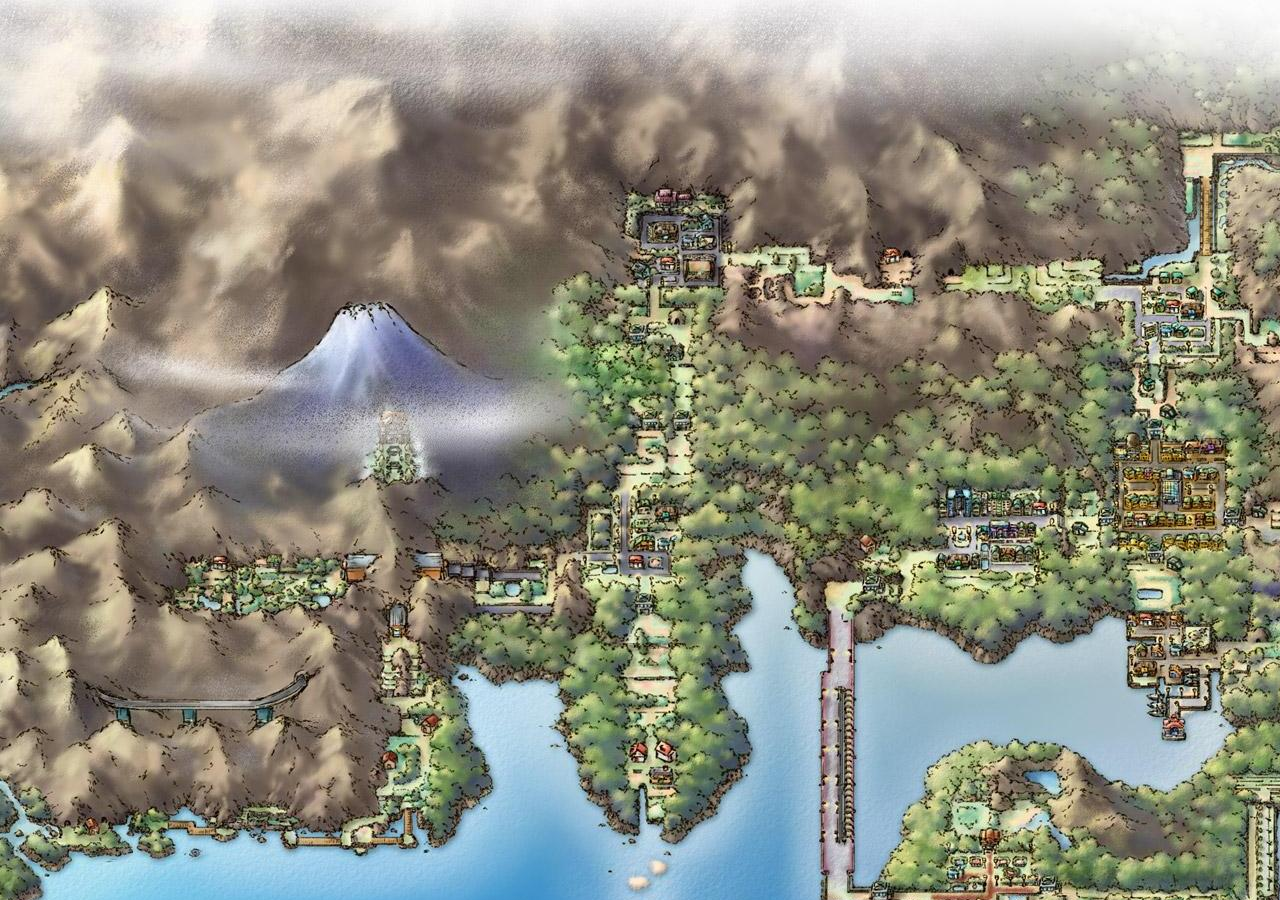
==== index.html @ 23adc181 "Create index.html" ====
<!DOCTYPE html>
<html lang="en">
<head>
    <meta charset="UTF-8">
    <meta http-equiv="X-UA-Compatible" content="IE=edge">
    <meta name="viewport" content="width=device-width, initial-scale=1.0">
    <title>Pokedex</title>
    <link rel="icon" href="img/pokeball.png">
    <link rel="stylesheet" href="/estilos.css">
</head>
<body>
    
</body>
</html>
---- estilos.css ----
body{
    background-image: url(img/kanto-map.jpeg)
}
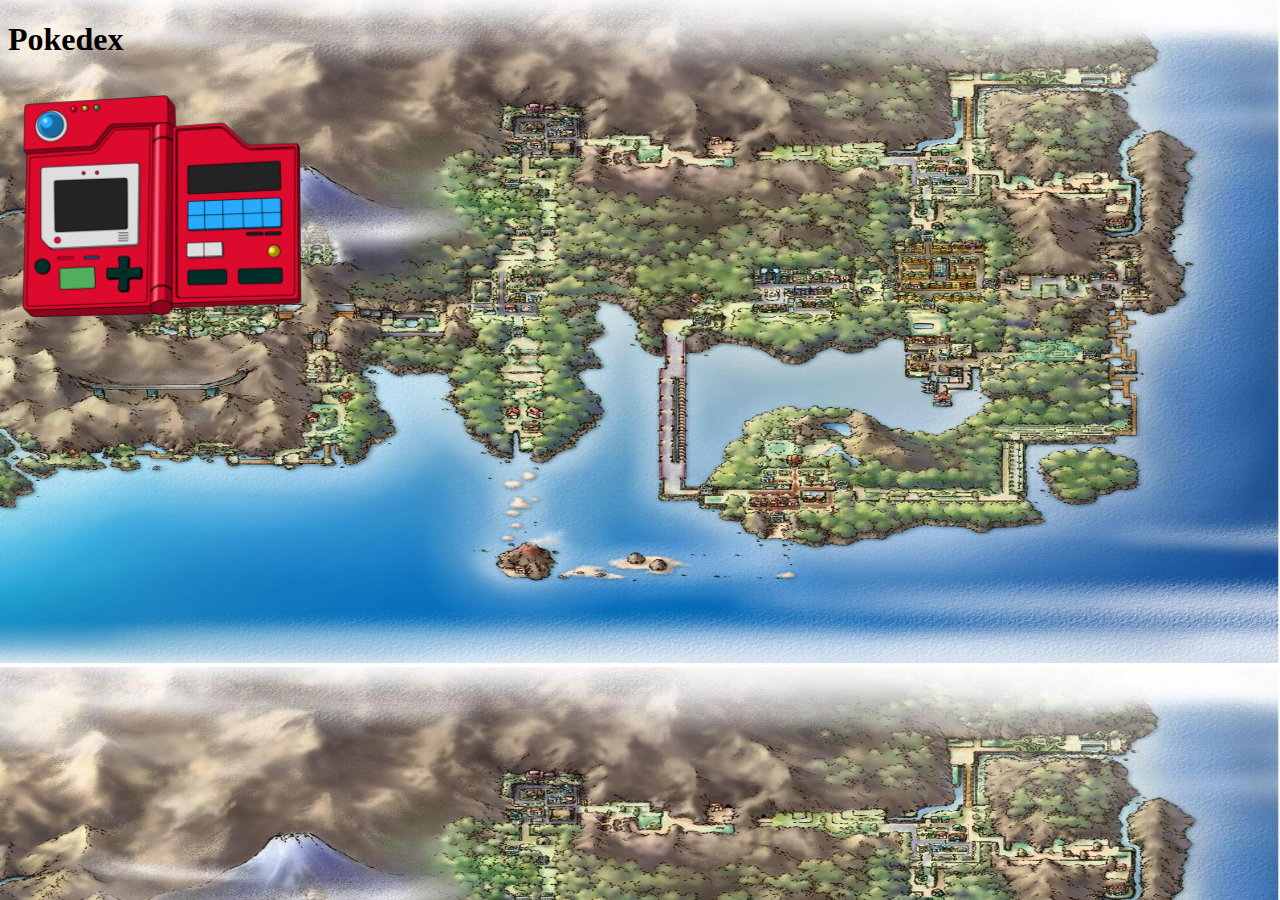
==== commit 9d193e68: "Update index.html" ====
--- a/index.html
+++ b/index.html
@@ -9,6 +9,7 @@
     <link rel="stylesheet" href="/estilos.css">
 </head>
 <body>
-    
+    <h1>Pokedex</h1>
+    <img src="img/pokedex.png"> 
 </body>
 </html>--- a/estilos.css
+++ b/estilos.css
@@ -1,3 +1,8 @@
 body{
-    background-image: url(img/kanto-map.jpeg)
+    background-image: url(img/kanto-map.jpeg);
+    background-size: 100% 200%;
+}
+img{
+    margin-top: 10px;
+    width: 24%;
 }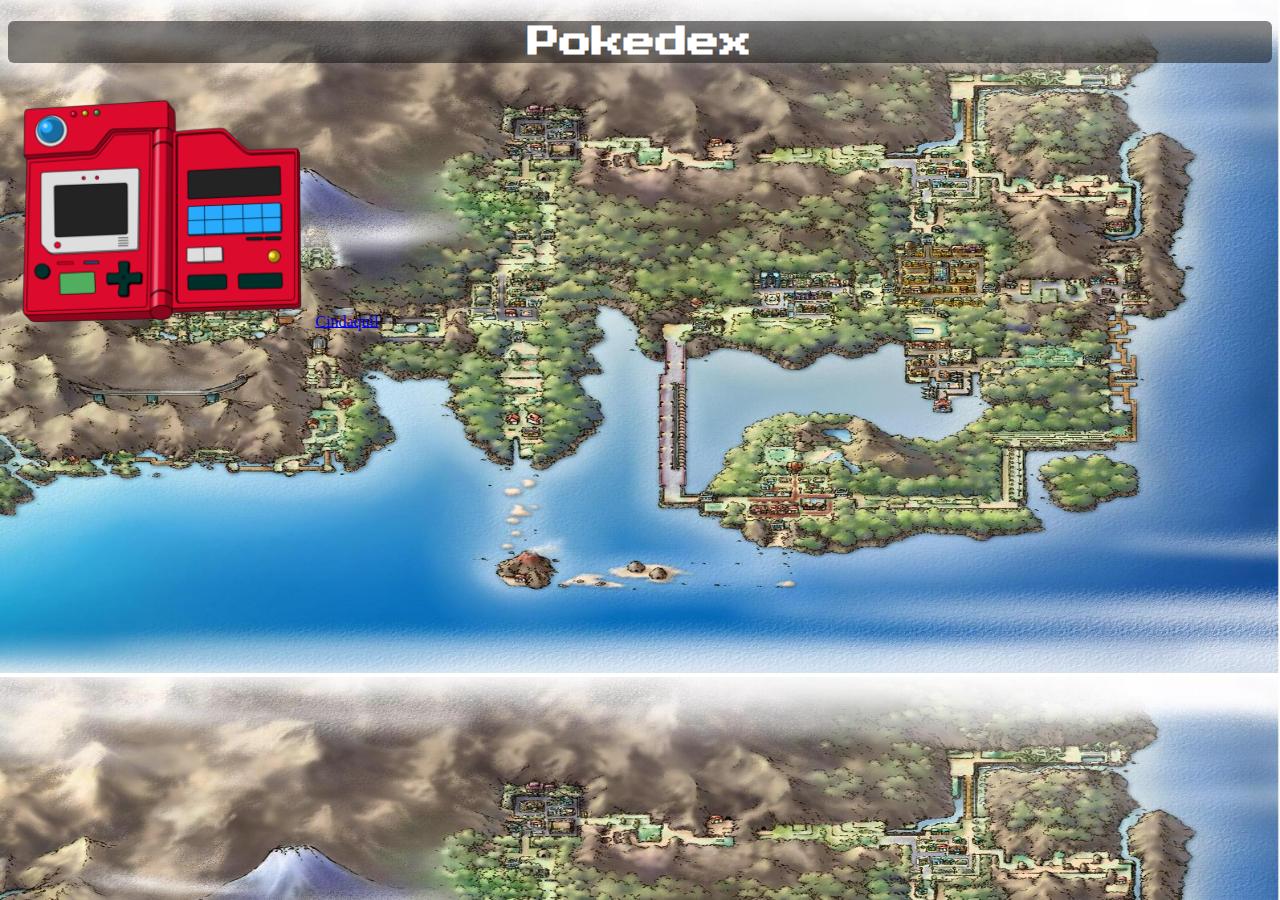
==== commit e82e28ab: "Update index.html" ====
--- a/index.html
+++ b/index.html
@@ -7,9 +7,13 @@
     <title>Pokedex</title>
     <link rel="icon" href="img/pokeball.png">
     <link rel="stylesheet" href="/estilos.css">
+    <link rel="preconnect" href="https://fonts.googleapis.com">
+    <link rel="preconnect" href="https://fonts.gstatic.com" crossorigin>
+    <link href="https://fonts.googleapis.com/css2?family=Press+Start+2P&display=swap" rel="stylesheet">
 </head>
 <body>
     <h1>Pokedex</h1>
-    <img src="img/pokedex.png"> 
+    <img src="img/pokedex.png" alt="imagen pokedex"> 
+    <a href="cindaquil.html">Cindaquil</a>
 </body>
 </html>--- a/estilos.css
+++ b/estilos.css
@@ -5,4 +5,12 @@
 img{
     margin-top: 10px;
     width: 24%;
+}
+h1{
+    font-family: 'Press Start 2P', cursive;
+    text-align: center;
+    background-color: rgba(0, 0, 0, 0.471);
+    border-radius: 6px;
+    padding: 5px;
+    color: white;
 }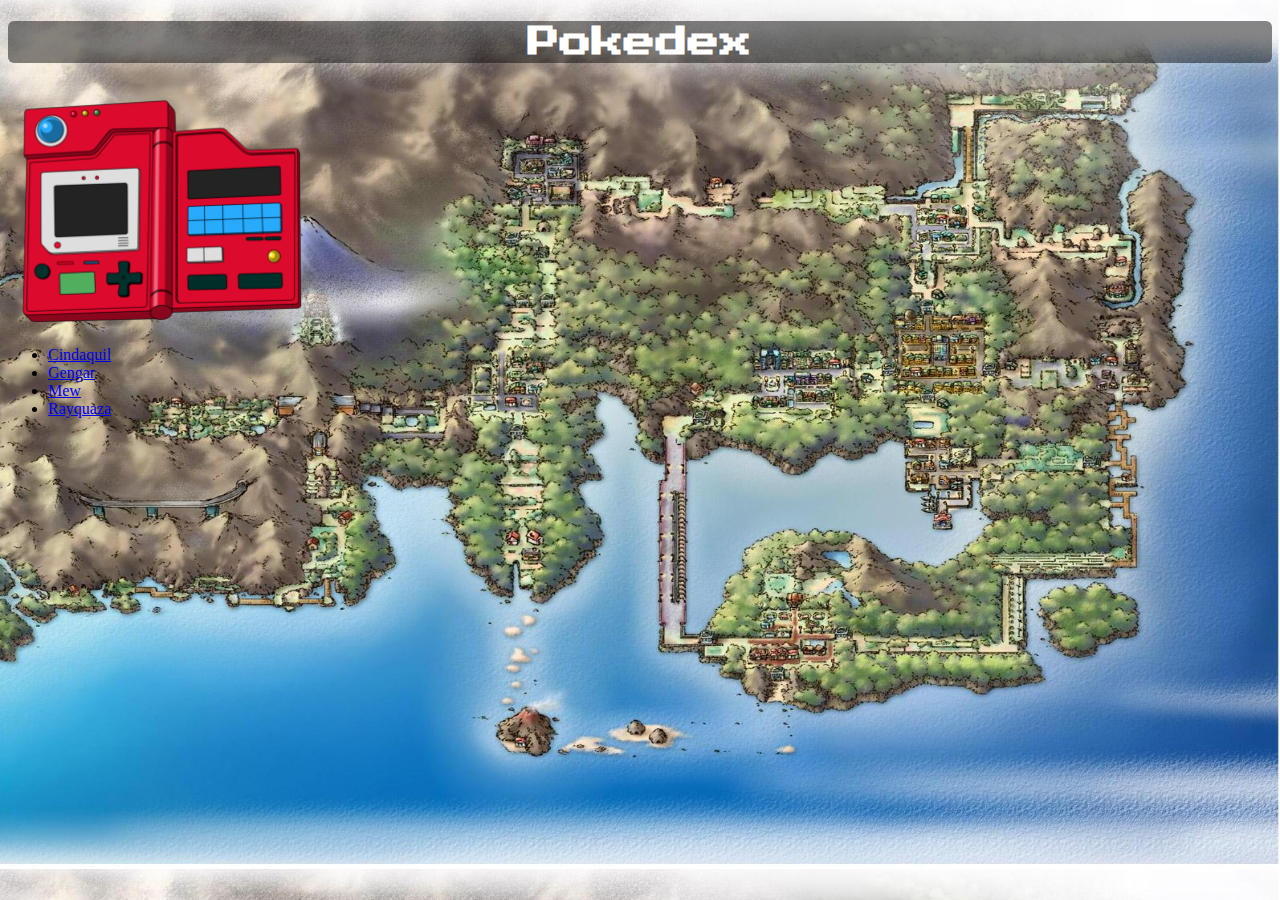
==== commit 919d3c97: "Update index.html" ====
--- a/index.html
+++ b/index.html
@@ -14,6 +14,11 @@
 <body>
     <h1>Pokedex</h1>
     <img src="img/pokedex.png" alt="imagen pokedex"> 
-    <a href="cindaquil.html">Cindaquil</a>
+    <ul>
+        <li><a href="cindaquil.html">Cindaquil</a></li>
+        <li><a href="gengar.html">Gengar</a></li>
+        <li><a href="mew.html">Mew</a></li>
+        <li><a href="rayquaza.html">Rayquaza</a></li>
+    </ul>
 </body>
 </html>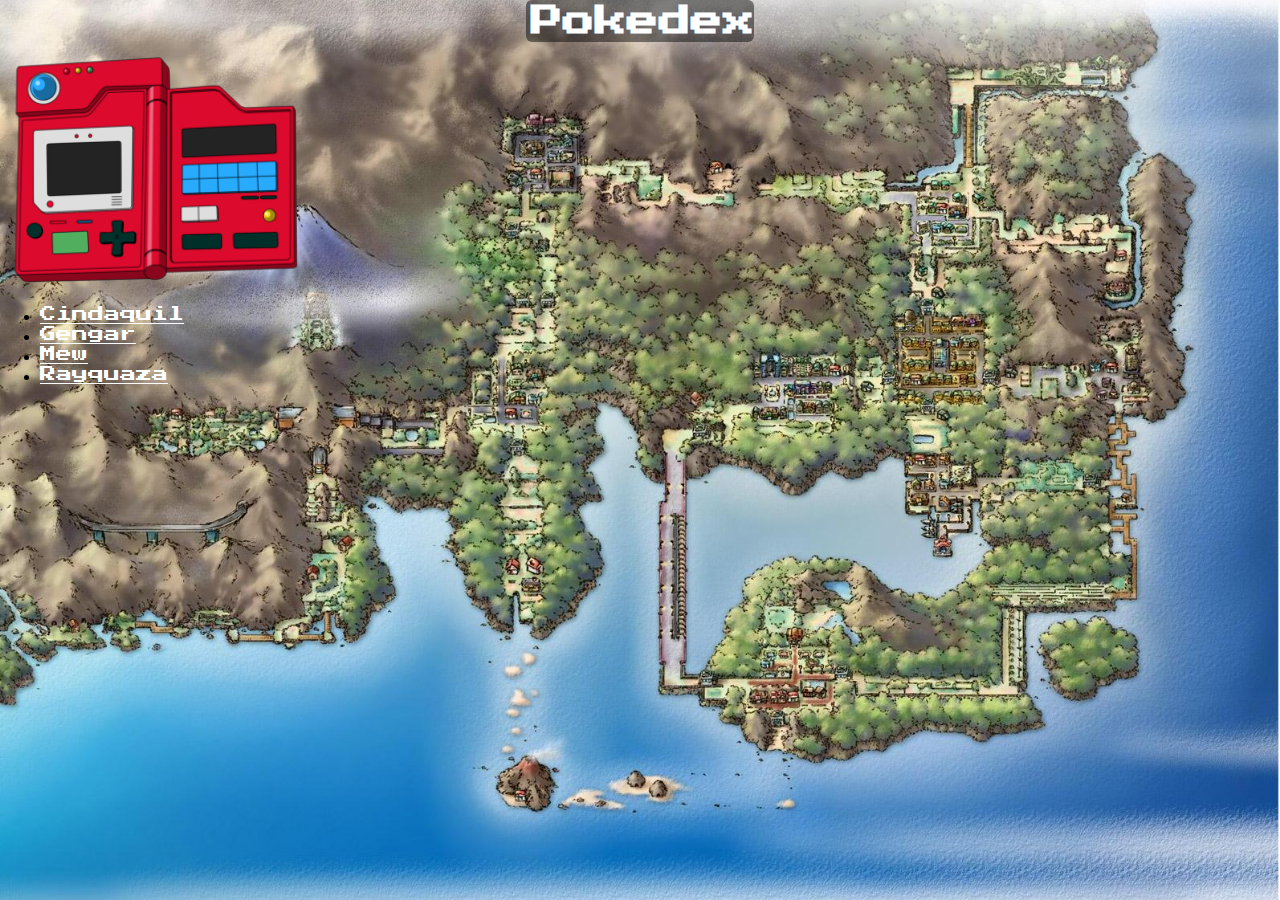
==== commit 7535c74e: "Update index.html" ====
--- a/index.html
+++ b/index.html
@@ -6,7 +6,7 @@
     <meta name="viewport" content="width=device-width, initial-scale=1.0">
     <title>Pokedex</title>
     <link rel="icon" href="img/pokeball.png">
-    <link rel="stylesheet" href="/estilos.css">
+    <link rel="stylesheet" href="estilos.css">
     <link rel="preconnect" href="https://fonts.googleapis.com">
     <link rel="preconnect" href="https://fonts.gstatic.com" crossorigin>
     <link href="https://fonts.googleapis.com/css2?family=Press+Start+2P&display=swap" rel="stylesheet">
--- a/estilos.css
+++ b/estilos.css
@@ -1,6 +1,10 @@
 body{
     background-image: url(img/kanto-map.jpeg);
-    background-size: 100% 200%;
+    background-size: cover;
+    background-position: center;
+    background-repeat: no-repeat;
+    height: 100vh;
+    margin: 0;
 }
 img{
     margin-top: 10px;
@@ -13,4 +17,13 @@
     border-radius: 6px;
     padding: 5px;
     color: white;
+    width: 17%;
+    margin: 0 auto;
+}
+a{
+    color: rgb(255, 255, 255);
+    font-family: 'Press Start 2P', cursive;
+}
+li{
+    color: rgb(0, 0, 0);
 }